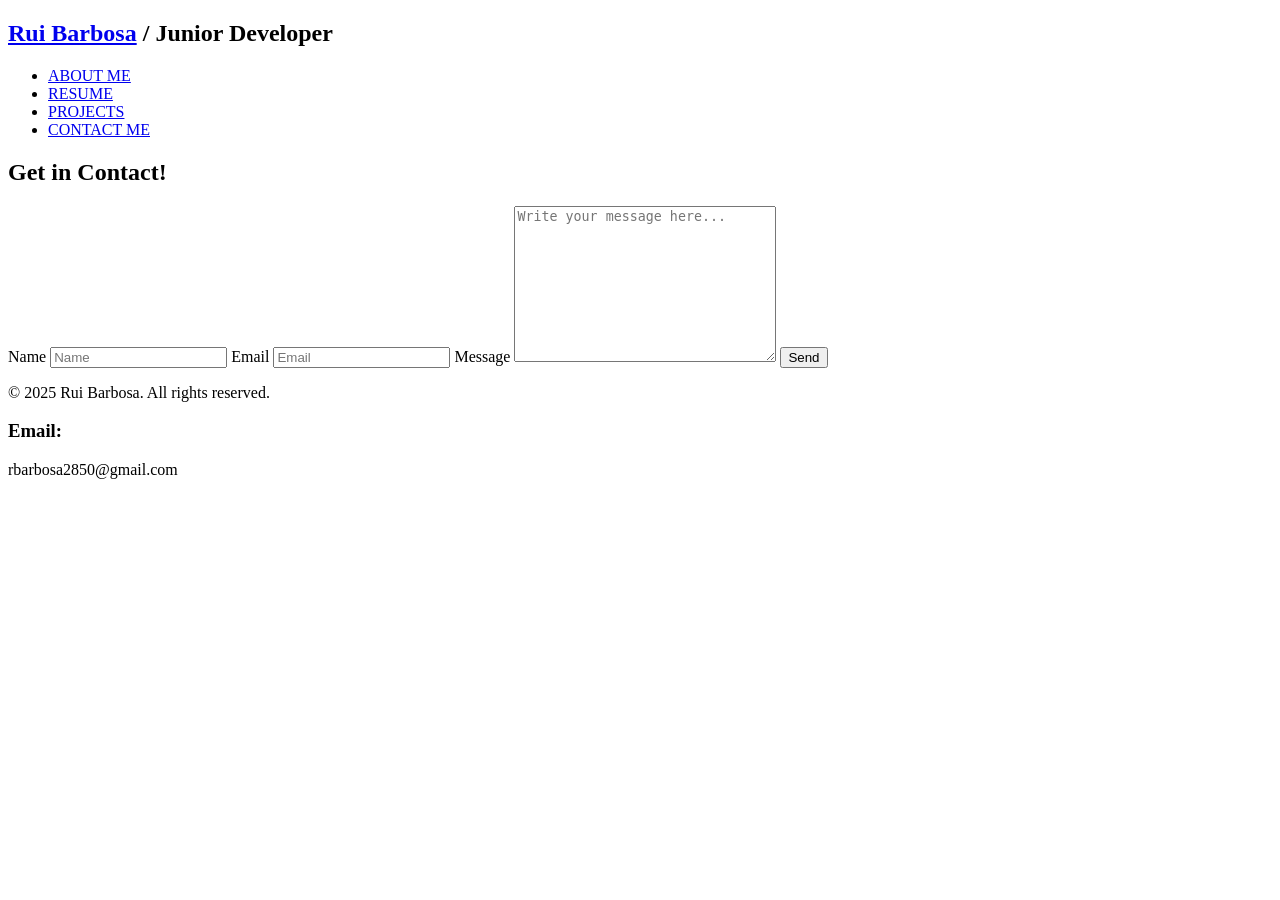
==== contacto.html @ 0d40e89a "4.0" ====
<!DOCTYPE html>
<html lang="en">
    <head>
        <meta charset="UTF-8">
        <meta name="viewport" content="width=device-width, initial-scale=1.0">
        <link rel="stylesheet" href="CSS/contacto.css">
        <link rel="preconnect" href="https://fonts.googleapis.com">
        <link rel="preconnect" href="https://fonts.gstatic.com" crossorigin>
        <link href="https://fonts.googleapis.com/css2?family=Quicksand&display=swap" rel="stylesheet">
        <link rel="preconnect" href="https://fonts.googleapis.com">
        <link rel="preconnect" href="https://fonts.gstatic.com" crossorigin>
        <link href="https://fonts.googleapis.com/css2?family=Quicksand:wght@400;700&display=swap" rel="stylesheet">
        <link rel="shortcut icon" type="image/png" href="Images/contacto.png">
        <title>Get in contact!</title>
    </head>

    <body>
        <header>
            <h2 class="header-title">
                <a href="index.html" class="bold-text">Rui Barbosa</a>
                / 
                <span class="light-text">Junior Developer</span>
            </h2>
            <nav>
                <ul class="nav-menu">
                    <li class="nav-item"><a href="index.html">ABOUT ME</a></li>
                    <li class="nav-item"><a href="curriculo.html">RESUME</a></li>
                    <li class="nav-item"><a href="projetos.html">PROJECTS</a></li>
                    <li class="nav-item"><a href="contacto.html">CONTACT ME</a></li>
                </ul>
                <div class="barranavegacao">
                    <span class="bar"></span>
                    <span class="bar"></span>
                    <span class="bar"></span>
                </div>
            </nav>
        </header>

        <section>
            <h2>Get in Contact!</h2> 
            <form action="https://api.staticforms.xyz/submit" method="post">
                <label>Name</label>
                <input type="text" name="name" placeholder="Name" autocomplete="off" required>
                <label>Email</label>
                <input type="email" name="email" placeholder="Email" autocomplete="off" required>
                <label>Message</label>
                <textarea name="message" cols="30" rows="10" placeholder="Write your message here..." required></textarea>
                <button type="submit">Send</button>

                <input type="hidden" name="accessKey" value="aedd2755-25ab-410d-af08-97c65147e905">
                <input type="hidden" name="redirectTo" value="https://rui50barbosa.github.io/RESUME/Obrigado.html">
                <a href="./"></a>
            </form>
        </section>
    
        <footer class="footer">
            <p>&copy; 2025 Rui Barbosa. All rights reserved.</p>
            <div class="footer-info">
            <h3>Email:</h3>
            <p>rbarbosa2850@gmail.com</p>
        </footer>
    <script src="script.js"></script>
</body>
</html>
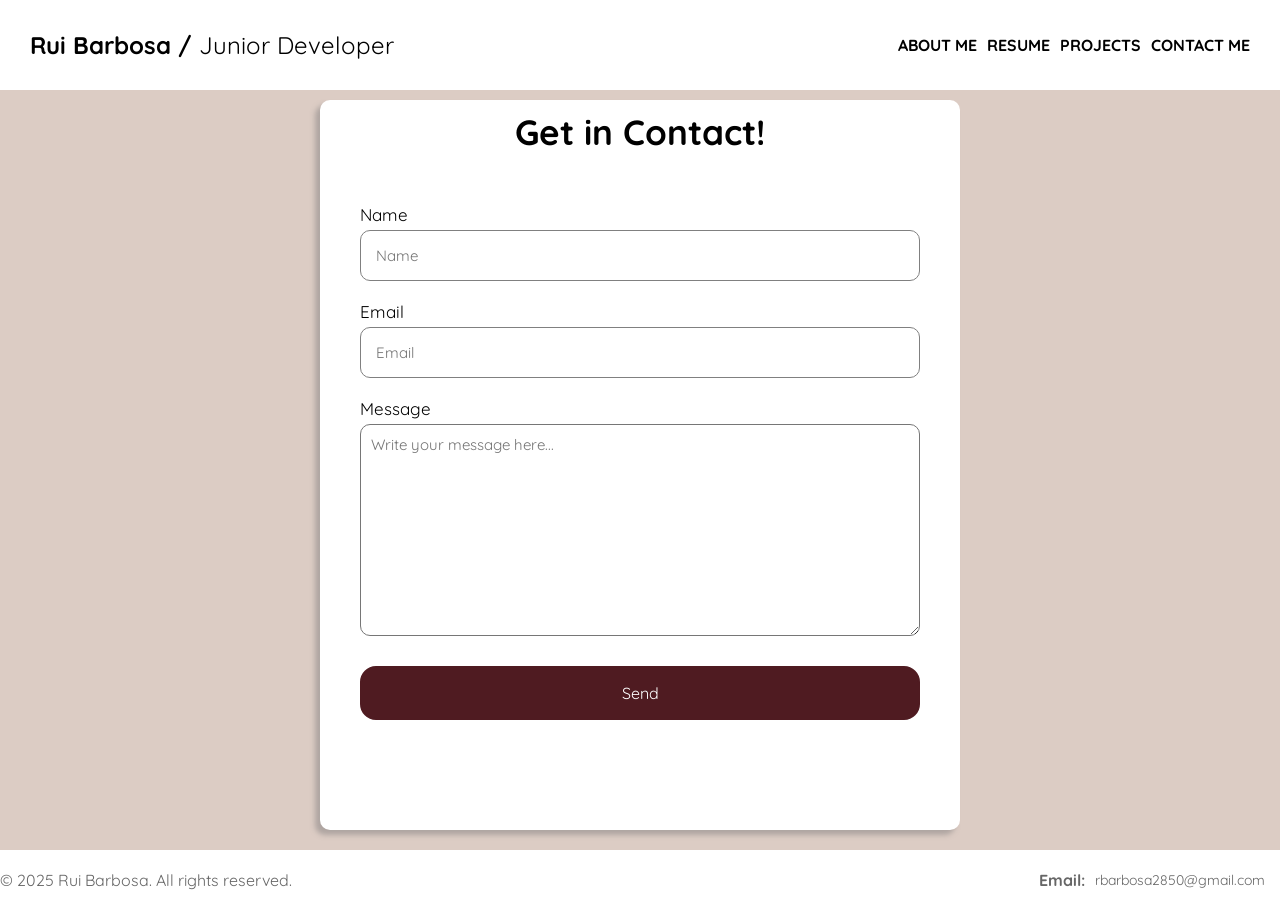
==== commit 45307bcb: "css fix" ====
--- a/contacto.html
+++ b/contacto.html
@@ -3,7 +3,7 @@
     <head>
         <meta charset="UTF-8">
         <meta name="viewport" content="width=device-width, initial-scale=1.0">
-        <link rel="stylesheet" href="CSS/contacto.css">
+        <link rel="stylesheet" href="contacto.css">
         <link rel="preconnect" href="https://fonts.googleapis.com">
         <link rel="preconnect" href="https://fonts.gstatic.com" crossorigin>
         <link href="https://fonts.googleapis.com/css2?family=Quicksand&display=swap" rel="stylesheet">
--- a/contacto.css
+++ b/contacto.css
@@ -0,0 +1,247 @@
+* {
+    margin: 0;
+    padding: 0;
+    box-sizing: border-box;
+}
+
+header {
+    background-color: white;
+    color: #ffffff;
+    padding: 30px 30px;
+    display: flex;
+    justify-content: space-between;
+    align-items: center;
+    font-family: 'Quicksand', sans-serif;
+    position: fixed; /* Manter o header fixo */
+    top: 0; /* Fixar o header no topo */
+    width: 100%; /* Cobrir toda a largura da tela */
+    z-index: 999;
+}
+
+nav ul {
+    list-style: none;
+    display: flex;
+}
+
+nav li {
+    margin-left: 10px;
+}
+
+nav a {
+    text-decoration: none;
+    color: black;
+    font-weight: bold;
+    transition: color 0.3s ease;
+}
+
+nav a:hover {
+    color: rgb(189,83,93);
+}
+
+.barranavegacao{
+    display: none ;
+    cursor: pointer;
+}
+
+.bar{
+    display: block;
+    width: 25px;
+    height: 3px;
+    margin: 5px auto;
+    -webkit-transition: all 0.3s ease-in-out ;
+    transition: all 0.3s ease-in-out ;
+    background: black;
+}
+
+.header-title {
+    flex-grow: 1;
+    text-align: left;
+    color: black;
+}
+
+.header-title a{
+    color: black;
+    text-decoration: none;
+}
+
+.bold-text {
+    font-weight: bold;
+}
+
+.light-text {
+    font-weight: lighter;
+}
+
+body{
+background:#dcccc4 ;
+}
+
+section {
+    display: flex;
+    flex-direction: column;
+    align-items: center;
+    padding: 10px 40px;
+    background: #ffffff;
+    max-width: 30%; /* Largura máxima do formulário */
+    box-shadow: -5px 5px 5px rgba(132, 127, 127, 0.5);
+    margin: 20px auto; /* Centraliza o formulário */
+    border-radius: 10px;
+    max-height: 80%; /* Defina a altura máxima desejada */
+    overflow-y: auto; 
+    margin-top: 100px;
+}
+
+section h2{
+    font-family: 'Quicksand',sans-serif;
+    font-size: 35px;
+    margin-bottom: 50px;
+}
+
+section form{
+    display: flex;
+    flex-direction: column;
+    width: 100%;
+
+    
+}
+
+form label{
+    font-family: 'Quicksand',sans-serif;
+    color: black;
+    font-size: 17px;
+    margin-bottom: 5px;
+    
+    
+}
+
+form input{
+    font-family: 'Quicksand',sans-serif;
+    padding: 15px;
+    margin-bottom: 20px;
+    font-size: 15px;
+    border-radius: 10px;
+    border: 1px solid gray;
+}
+
+form textarea{
+    font-family: 'Quicksand',sans-serif;
+    padding: 10px;
+    outline: none;
+    font-size: 15px;
+    margin-bottom: 30px;
+    border-radius: 10px;
+}
+
+form button{
+font-family: 'Quicksand',sans-serif;
+padding: 15px;
+cursor: pointer;
+font-size: 16px;
+border: 2px solid #4f1b21;
+background-color: #4f1b21;
+color: white;
+transition: all 1s;
+margin-bottom: 100px;
+border-radius: 16px;
+}
+
+form button:hover{
+    background: white;
+    color: #4f1b21;
+}
+
+.footer {
+    background-color: white; /* Cor de fundo branca */
+    color: #666; /* Cor do texto do footer */
+    text-align: center;
+    padding: 20px 0;
+    font-family: 'Quicksand', sans-serif;
+    display: flex;
+    flex-wrap: wrap;
+    justify-content: space-between; /* Alinhar os itens nas extremidades */
+    align-items: center; /* Centralizar verticalmente os itens */
+}
+
+.footer-info {
+    display: flex;
+    align-items: center;
+}
+
+.footer-info h3 {
+    font-size: 16px;
+    margin: 0 10px 0 0; /* Espaçamento à direita */
+}
+
+.footer-info p {
+    font-size: 14px;
+    margin: 0;
+    margin-right:15px;
+}
+
+@media (max-width: 768px)
+{
+    .barranavegacao{
+        display: block;
+    }
+
+    .barranavegacao.active .bar:nth-child(2)
+    {
+        opacity:0 ;
+    }
+
+    
+    .barranavegacao.active .bar:nth-child(1)
+    {
+    transform: translateY(8px) rotate(45deg) ;
+    }
+
+      
+    .barranavegacao.active .bar:nth-child(3)
+    {
+    transform: translateY(-8px) rotate(-45deg) ;
+    }
+
+    .nav-menu{
+        position: fixed;
+        left: -100%;
+        top: 120px;
+        gap: 0;
+        flex-direction: column;
+        background-color: #dcccc4;
+        width: 100%;
+        height: 100%;
+        text-align: center;
+        transition: 0.3s;
+    }
+
+  .nav-menu li {
+    font-size: 25px;
+    margin-top: 100px;
+    margin-bottom: -50px;
+  }
+
+    .nav-menu.active{
+        left: 0;
+
+    }
+
+    .section{
+        margin-top:100px ;
+    }
+  
+}
+
+@media only screen and (min-width: 600px) {
+    section {
+      max-width: 50%;
+        margin-top:100px ;
+    }
+    
+}
+
+@media only screen and (max-width: 600px) {
+    section {
+        max-width: 95%;
+        margin-top:130px ;
+      }
+}
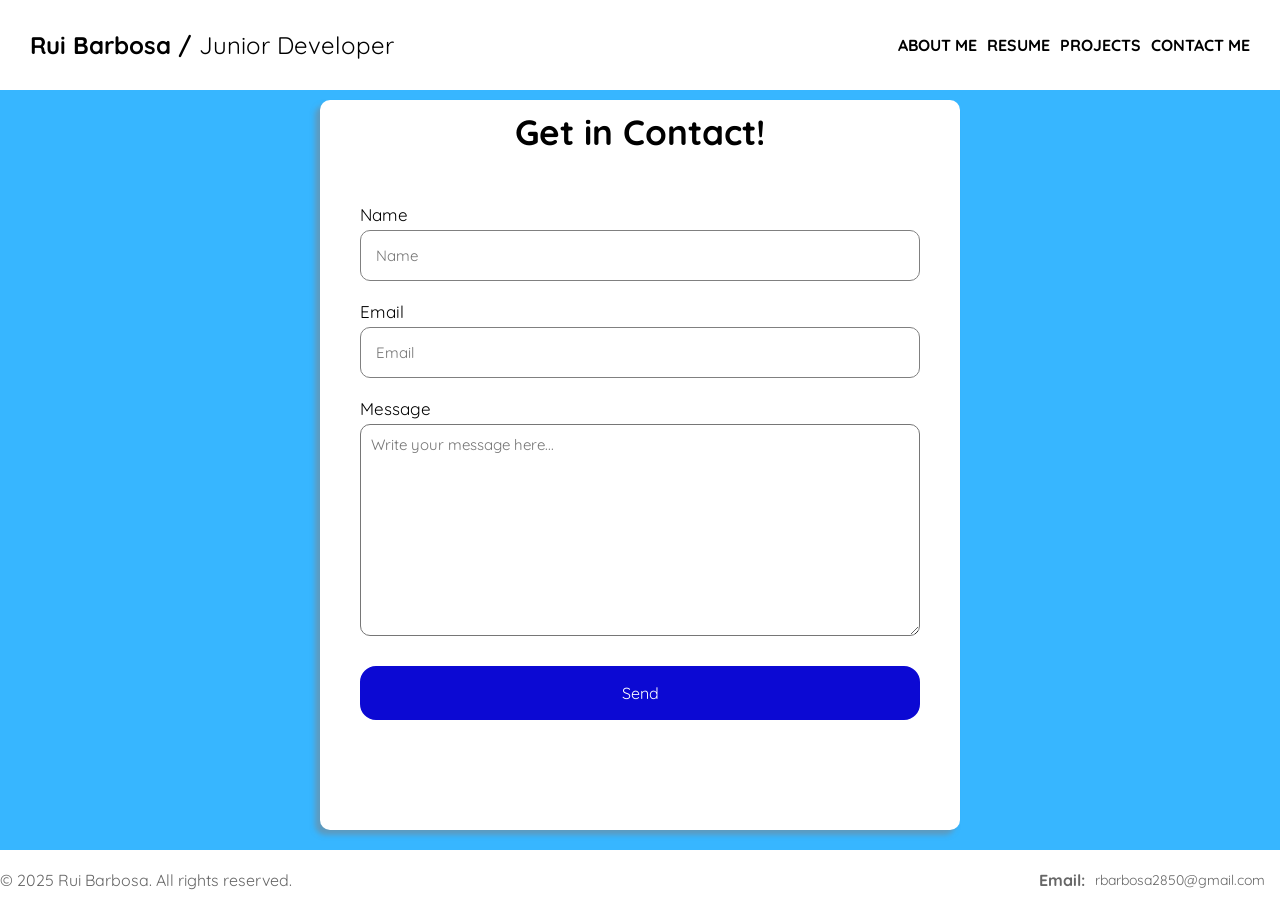
==== commit bfbde50e: "adjusting css" ====
--- a/contacto.html
+++ b/contacto.html
@@ -47,7 +47,7 @@
                 <textarea name="message" cols="30" rows="10" placeholder="Write your message here..." required></textarea>
                 <button type="submit">Send</button>
 
-                <input type="hidden" name="accessKey" value="aedd2755-25ab-410d-af08-97c65147e905">
+                <input type="hidden" name="apiKey" value="sf_107b470k630cm1dinlikb6k9">
                 <input type="hidden" name="redirectTo" value="https://rui50barbosa.github.io/RESUME/Obrigado.html">
                 <a href="./"></a>
             </form>
--- a/contacto.css
+++ b/contacto.css
@@ -12,9 +12,9 @@
     justify-content: space-between;
     align-items: center;
     font-family: 'Quicksand', sans-serif;
-    position: fixed; /* Manter o header fixo */
-    top: 0; /* Fixar o header no topo */
-    width: 100%; /* Cobrir toda a largura da tela */
+    position: fixed;
+    top: 0;
+    width: 100%;
     z-index: 999;
 }
 
@@ -73,7 +73,7 @@
 }
 
 body{
-background:#dcccc4 ;
+background:#37b6ff;
 }
 
 section {
@@ -82,11 +82,11 @@
     align-items: center;
     padding: 10px 40px;
     background: #ffffff;
-    max-width: 30%; /* Largura máxima do formulário */
+    max-width: 30%;
     box-shadow: -5px 5px 5px rgba(132, 127, 127, 0.5);
-    margin: 20px auto; /* Centraliza o formulário */
+    margin: 20px auto;
     border-radius: 10px;
-    max-height: 80%; /* Defina a altura máxima desejada */
+    max-height: 80%;
     overflow-y: auto; 
     margin-top: 100px;
 }
@@ -137,8 +137,8 @@
 padding: 15px;
 cursor: pointer;
 font-size: 16px;
-border: 2px solid #4f1b21;
-background-color: #4f1b21;
+border: 2px solid #0c09d3;
+background-color: #0c09d3;
 color: white;
 transition: all 1s;
 margin-bottom: 100px;
@@ -147,19 +147,19 @@
 
 form button:hover{
     background: white;
-    color: #4f1b21;
+    color: rgb(255, 216, 90);
 }
 
 .footer {
-    background-color: white; /* Cor de fundo branca */
-    color: #666; /* Cor do texto do footer */
+    background-color: white;
+    color: #666;
     text-align: center;
     padding: 20px 0;
     font-family: 'Quicksand', sans-serif;
     display: flex;
     flex-wrap: wrap;
-    justify-content: space-between; /* Alinhar os itens nas extremidades */
-    align-items: center; /* Centralizar verticalmente os itens */
+    justify-content: space-between;
+    align-items: center; 
 }
 
 .footer-info {
@@ -169,7 +169,7 @@
 
 .footer-info h3 {
     font-size: 16px;
-    margin: 0 10px 0 0; /* Espaçamento à direita */
+    margin: 0 10px 0 0;
 }
 
 .footer-info p {
@@ -207,7 +207,7 @@
         top: 120px;
         gap: 0;
         flex-direction: column;
-        background-color: #dcccc4;
+        background-color: #37b6ff;
         width: 100%;
         height: 100%;
         text-align: center;
